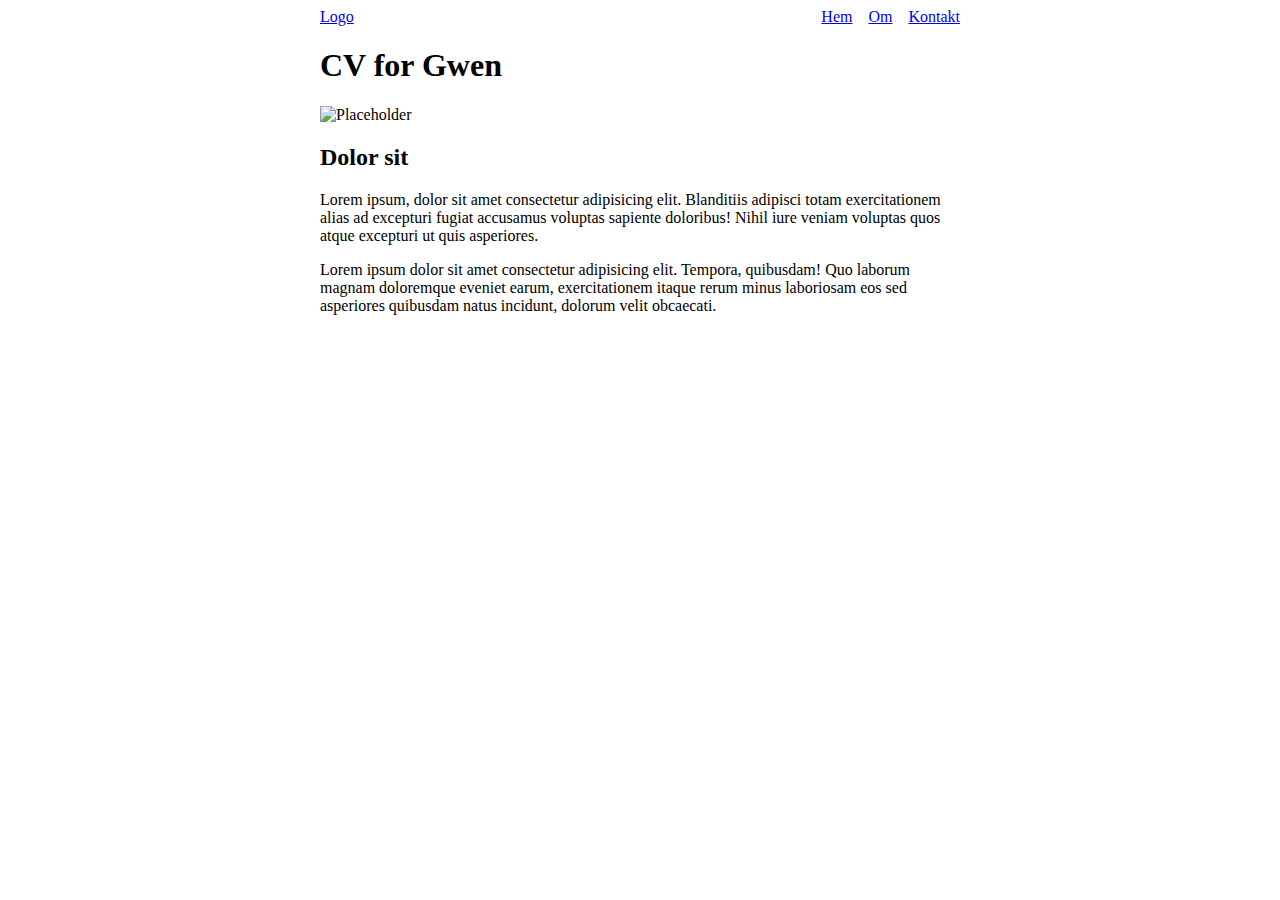
==== docs/index.html @ dee2ba06 "börjat med webbsidan" ====
<!DOCTYPE html>
<html lang="en">
<head>
    <meta charset="UTF-8">
    <meta http-equiv="X-UA-Compatible" content="IE=edge">
    <meta name="viewport" content="width=device-width, initial-scale=1.0">
    <title>Document</title>
    <link rel="stylesheet" href="css/style.css">
</head>
<body>
    <nav class="navbar container">
        <a href="#">Logo</a>
        <ul>
            <li><a href="#">Hem</a></li>
            <li><a href="#">Om</a></li>
            <li><a href="#">Kontakt</a></li>
        </ul>
    </nav>
    <main class="container">
        <header>
            <h1>CV for Gwen</h1>
            <img src="https://picsum.photos/854/480" alt="Placeholder">
        </header>
        <section>
            <h2>Dolor sit</h2>
            <p>Lorem ipsum, dolor sit amet consectetur adipisicing elit. Blanditiis 
                adipisci totam exercitationem alias ad excepturi fugiat accusamus 
                voluptas sapiente doloribus! Nihil iure veniam voluptas quos atque 
                excepturi ut quis asperiores.</p>
            <p>Lorem ipsum dolor sit amet consectetur adipisicing elit. Tempora, 
                quibusdam! Quo laborum magnam doloremque eveniet earum, exercitationem
                itaque rerum minus laboriosam eos sed asperiores quibusdam natus 
                incidunt, dolorum velit obcaecati.</p>
        </section>
    </main>
</body>
</html>
---- docs/css/style.css ----
/* reset */
.navbar > ul {
    list-style-type: none;
    margin: 0;
}
img {
    max-width: 100%;
    height: auto;
}
/* layout */
.navbar {
    display: flex;
    justify-content: space-between;
    align-items: center;
}
.navbar > ul {
    display: flex;
    gap: 1rem;
}
.container {
    max-width: min(80ch, 100vw - 2rem);
    margin-inline: auto;
}
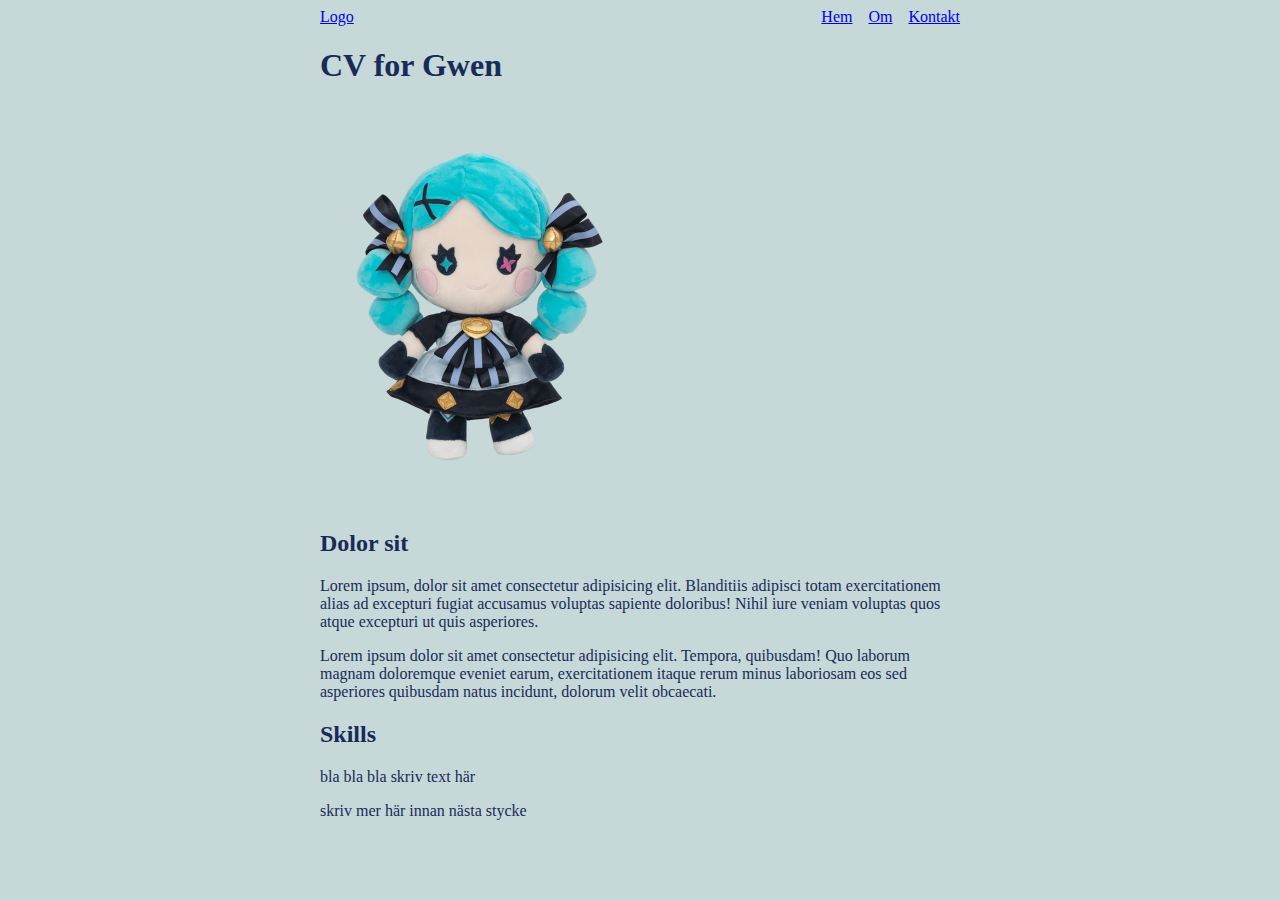
==== commit 0b1e0414: "webbsiada" ====
--- a/docs/index.html
+++ b/docs/index.html
@@ -19,7 +19,7 @@
     <main class="container">
         <header>
             <h1>CV for Gwen</h1>
-            <img src="https://picsum.photos/854/480" alt="Placeholder">
+            <img src="images/bild.png" alt="Placeholder">
         </header>
         <section>
             <h2>Dolor sit</h2>
@@ -31,6 +31,9 @@
                 quibusdam! Quo laborum magnam doloremque eveniet earum, exercitationem
                 itaque rerum minus laboriosam eos sed asperiores quibusdam natus 
                 incidunt, dolorum velit obcaecati.</p>
+                <h2>Skills</h2>
+                <p>bla bla bla skriv text här</p>
+                <p>skriv mer här innan nästa stycke</p>
         </section>
     </main>
 </body>
--- a/docs/css/style.css
+++ b/docs/css/style.css
@@ -1,10 +1,14 @@
 /* reset */
+body {
+    background-color: rgb(198, 216, 216);
+    color: rgb(24, 43, 88);
+}
 .navbar > ul {
     list-style-type: none;
     margin: 0;
 }
 img {
-    max-width: 100%;
+    max-width: 50%;
     height: auto;
 }
 /* layout */
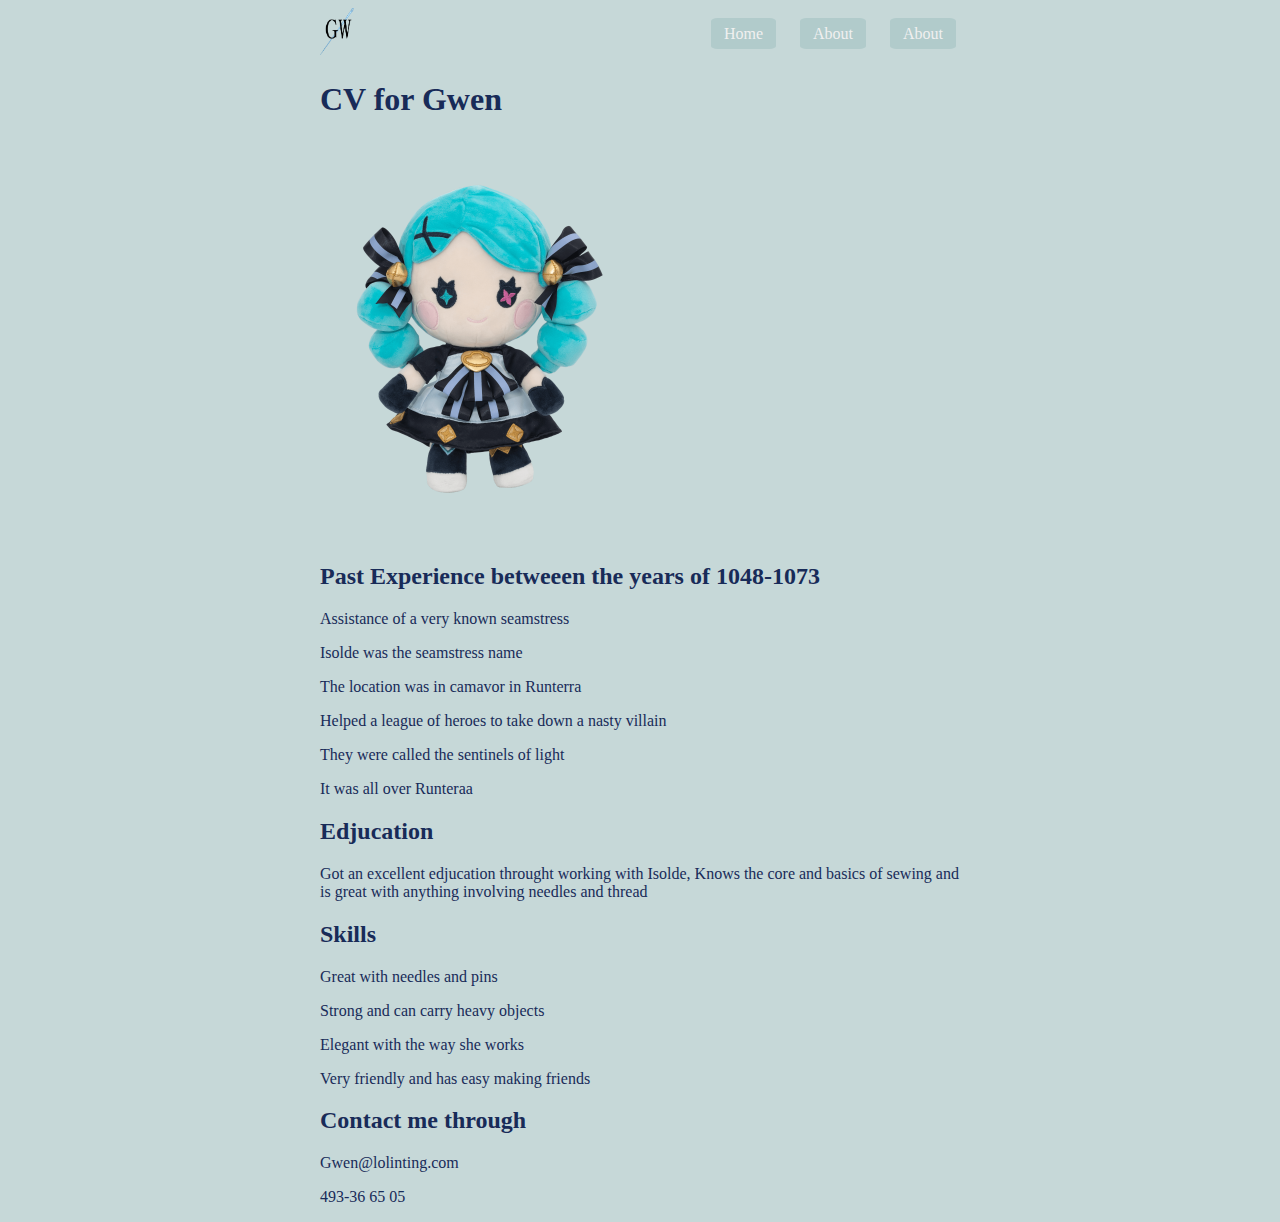
==== commit 4a4f71e2: "Dumma piss loga" ====
--- a/docs/index.html
+++ b/docs/index.html
@@ -9,11 +9,13 @@
 </head>
 <body>
     <nav class="navbar container">
-        <a href="#">Logo</a>
+        <a href="index.html">
+            <img src="images/gwen.png" alt="logo" width="100" height="100">
+        </a>
         <ul>
-            <li><a href="#">Hem</a></li>
-            <li><a href="#">Om</a></li>
-            <li><a href="#">Kontakt</a></li>
+            <li><a href="Home.html"class="btn btn-rounded">Home</a></li>
+            <li><a href="About.html"class="btn btn-rounded">About</a></li>
+            <li><a href="Contact.html"class="btn btn-rounded">About</a></li>
         </ul>
     </nav>
     <main class="container">
@@ -22,18 +24,24 @@
             <img src="images/bild.png" alt="Placeholder">
         </header>
         <section>
-            <h2>Dolor sit</h2>
-            <p>Lorem ipsum, dolor sit amet consectetur adipisicing elit. Blanditiis 
-                adipisci totam exercitationem alias ad excepturi fugiat accusamus 
-                voluptas sapiente doloribus! Nihil iure veniam voluptas quos atque 
-                excepturi ut quis asperiores.</p>
-            <p>Lorem ipsum dolor sit amet consectetur adipisicing elit. Tempora, 
-                quibusdam! Quo laborum magnam doloremque eveniet earum, exercitationem
-                itaque rerum minus laboriosam eos sed asperiores quibusdam natus 
-                incidunt, dolorum velit obcaecati.</p>
+            <h2>Past Experience betweeen the years of 1048-1073</h2>
+            <p>Assistance of a very known seamstress</p>
+               <p> Isolde was the seamstress name</p>
+                <p></p> The location was in camavor in Runterra</p>
+                
+            <p>Helped a league of heroes to take down a nasty villain</p>
+               <p> They were called the sentinels of light</p>
+                <p>It was all over Runteraa</p>
+                <h2>Edjucation</h2>
+                <p>Got an excellent edjucation throught working with Isolde, Knows the core and basics of sewing and is great with anything involving needles and thread</p>
                 <h2>Skills</h2>
-                <p>bla bla bla skriv text här</p>
-                <p>skriv mer här innan nästa stycke</p>
+                <p>Great with needles and pins</p>
+                <p>Strong and can carry heavy objects</p>
+                <p>Elegant with the way she works</p>
+                <p>Very friendly and has easy making friends</p>
+                <h2>Contact me through</h2>
+                <p>Gwen@lolinting.com</p>
+                <p>493-36 65 05</p>
         </section>
     </main>
 </body>
--- a/docs/css/style.css
+++ b/docs/css/style.css
@@ -25,3 +25,25 @@
     max-width: min(80ch, 100vw - 2rem);
     margin-inline: auto;
 }
+:root {
+    --color-light: #f0f0f0;
+    --color-dark: #b1cbcb  ;
+    --color-primary: #32d0ec;
+    --color-secondary:#4a0080;
+}
+.btn {
+    text-align: center;
+    text-decoration: none;
+    margin: 0 0.25rem;
+    padding: 0.375rem 0.75rem;
+    color: var(--color-light);
+    background-color: var(--color-dark);
+    border: 1px solid transparent;
+    transition: color 0.15s ease-in-out, background-color 0.15s ease-in-out, border-color 0.15s ease-in-out, box-shadow 0.15s ease-in-out;
+}
+.btn:hover {
+    background-color: var(--color-primary);
+}
+.btn-rounded {
+    border-radius: 10%;
+}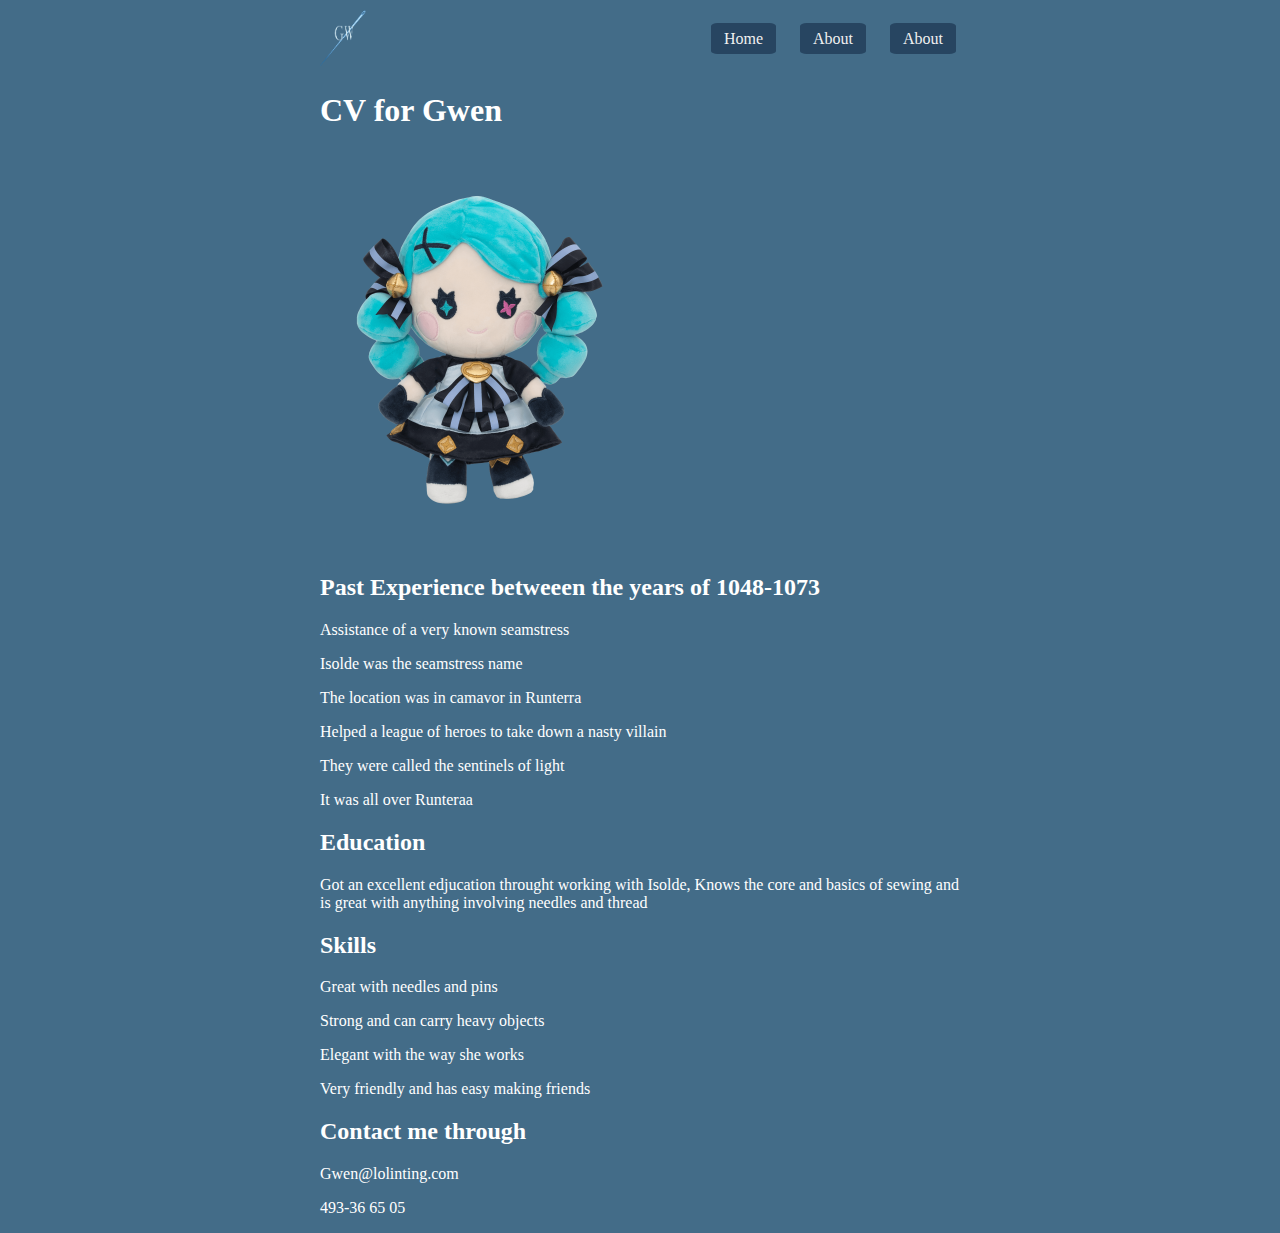
==== commit 262157d1: "ändrade så att allt stämde på listan" ====
--- a/docs/index.html
+++ b/docs/index.html
@@ -1,5 +1,6 @@
 <!DOCTYPE html>
 <html lang="en">
+
 <head>
     <meta charset="UTF-8">
     <meta http-equiv="X-UA-Compatible" content="IE=edge">
@@ -7,42 +8,45 @@
     <title>Document</title>
     <link rel="stylesheet" href="css/style.css">
 </head>
+
 <body>
     <nav class="navbar container">
         <a href="index.html">
-            <img src="images/gwen.png" alt="logo" width="100" height="100">
+            <img src="images/GWEN LOGO.png" alt="logo" width="100" height="100">
         </a>
         <ul>
-            <li><a href="Home.html"class="btn btn-rounded">Home</a></li>
-            <li><a href="About.html"class="btn btn-rounded">About</a></li>
-            <li><a href="Contact.html"class="btn btn-rounded">About</a></li>
+            <li><a href="Home.html" class="btn btn-rounded">Home</a></li>
+            <li><a href="About.html" class="btn btn-rounded">About</a></li>
+            <li><a href="Contact.html" class="btn btn-rounded">About</a></li>
         </ul>
     </nav>
     <main class="container">
         <header>
             <h1>CV for Gwen</h1>
-            <img src="images/bild.png" alt="Placeholder">
+            <img src="images/bild.png" alt="Logo">
         </header>
         <section>
             <h2>Past Experience betweeen the years of 1048-1073</h2>
             <p>Assistance of a very known seamstress</p>
-               <p> Isolde was the seamstress name</p>
-                <p></p> The location was in camavor in Runterra</p>
-                
+            <p> Isolde was the seamstress name</p>
+            <p></p> The location was in camavor in Runterra</p>
+
             <p>Helped a league of heroes to take down a nasty villain</p>
-               <p> They were called the sentinels of light</p>
-                <p>It was all over Runteraa</p>
-                <h2>Edjucation</h2>
-                <p>Got an excellent edjucation throught working with Isolde, Knows the core and basics of sewing and is great with anything involving needles and thread</p>
-                <h2>Skills</h2>
-                <p>Great with needles and pins</p>
-                <p>Strong and can carry heavy objects</p>
-                <p>Elegant with the way she works</p>
-                <p>Very friendly and has easy making friends</p>
-                <h2>Contact me through</h2>
-                <p>Gwen@lolinting.com</p>
-                <p>493-36 65 05</p>
+            <p> They were called the sentinels of light</p>
+            <p>It was all over Runteraa</p>
+            <h2>Education</h2>
+            <p>Got an excellent edjucation throught working with Isolde, Knows the core and basics of sewing and is
+                great with anything involving needles and thread</p>
+            <h2>Skills</h2>
+            <p>Great with needles and pins</p>
+            <p>Strong and can carry heavy objects</p>
+            <p>Elegant with the way she works</p>
+            <p>Very friendly and has easy making friends</p>
+            <h2>Contact me through</h2>
+            <p>Gwen@lolinting.com</p>
+            <p>493-36 65 05</p>
         </section>
     </main>
 </body>
+
 </html>--- a/docs/css/style.css
+++ b/docs/css/style.css
@@ -1,7 +1,7 @@
 /* reset */
 body {
-    background-color: rgb(198, 216, 216);
-    color: rgb(24, 43, 88);
+    background-color: rgb(67, 108, 136);
+    color: rgb(255, 255, 255);
 }
 .navbar > ul {
     list-style-type: none;
@@ -27,8 +27,8 @@
 }
 :root {
     --color-light: #f0f0f0;
-    --color-dark: #b1cbcb  ;
-    --color-primary: #32d0ec;
+    --color-dark: #274561  ;
+    --color-primary: #256a76;
     --color-secondary:#4a0080;
 }
 .btn {
